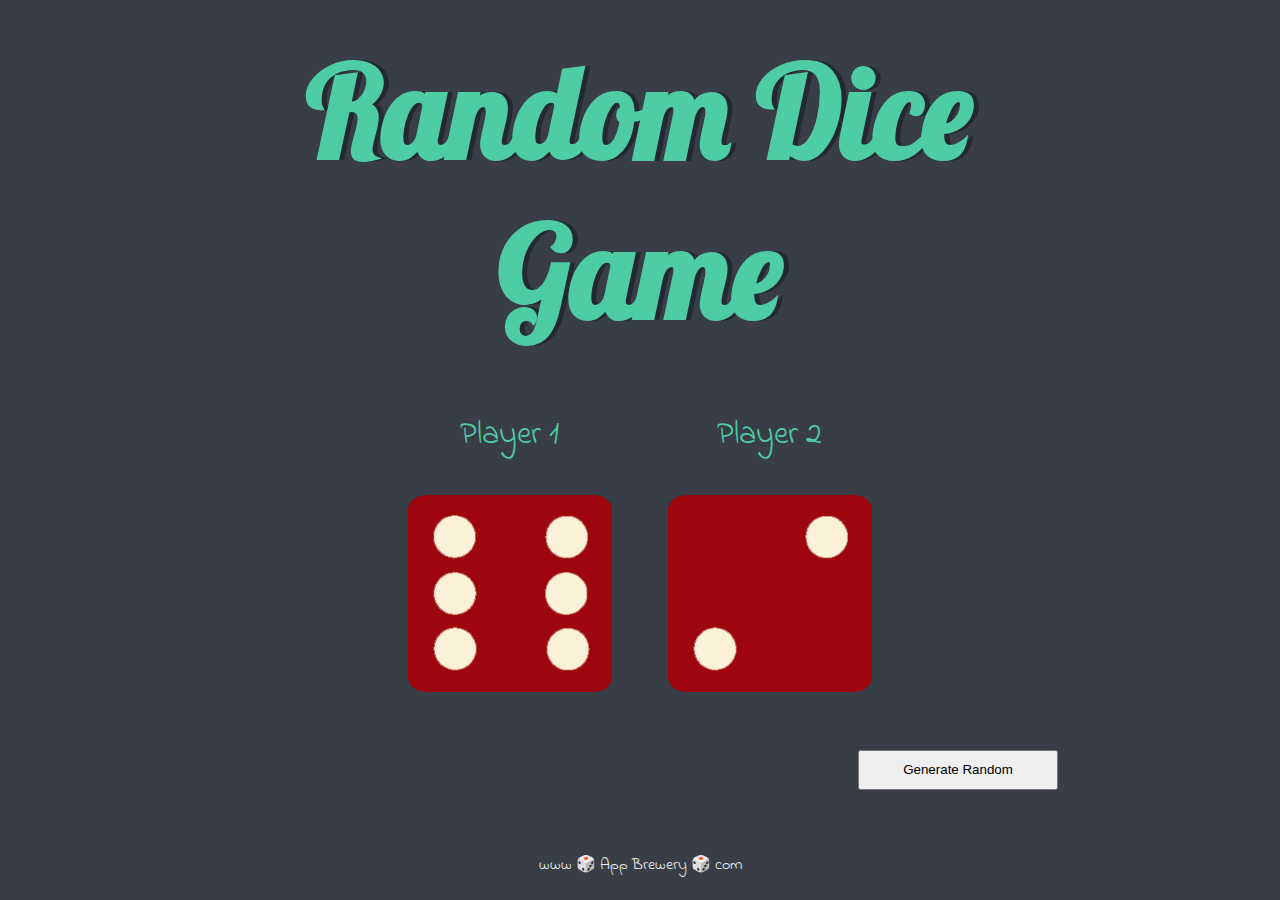
==== index.html @ e37b8f83 "test" ====
<!DOCTYPE html>
<html lang="en" dir="ltr">
  <head>
    <meta charset="utf-8">
    <title>Dicee</title>
    <link rel="stylesheet" href="styles.css">
    <link href="https://fonts.googleapis.com/css?family=Indie+Flower|Lobster" rel="stylesheet">

  </head>
  <body>

    <div class="container">
      <h1>Random Dice Game</h1>

      <div class="dice">
        <p>Player 1</p>
        <img class="img1" src="images/dice6.png">
      </div>

      <div class="dice">
        <p>Player 2</p>
        <img class="img2" src="images/dice6.png">
      </div>

    </div>
   
    <button class ="button" onclick="window.location.href='dicee.html'">Generate Random</button>
    

    <script src="index.js"></script>
  </body>

  <footer>
    www 🎲 App Brewery 🎲 com
  </footer>
</html>
---- styles.css ----
.container {
  width: 70%;
  margin: auto;
  text-align: center;
}

.dice {
  text-align: center;
  display: inline-block;

}

body {
  background-color: #393E46;
}

h1 {
  margin: 30px;
  font-family: 'Lobster', cursive;
  text-shadow: 5px 0 #232931;
  font-size: 8rem;
  color: #4ECCA3;
}

p {
  font-size: 2rem;
  color: #4ECCA3;
  font-family: 'Indie Flower', cursive;
}

img {
  width: 80%;
}


.button{
  margin-top: 50px;
  margin-left: 850px;
  width: 200px;
  height: 40px;
  text-align: center;
  

 
  
}

footer {
  margin-top: 5%;
  color: #EEEEEE;
  text-align: center;
  font-family: 'Indie Flower', cursive;

}
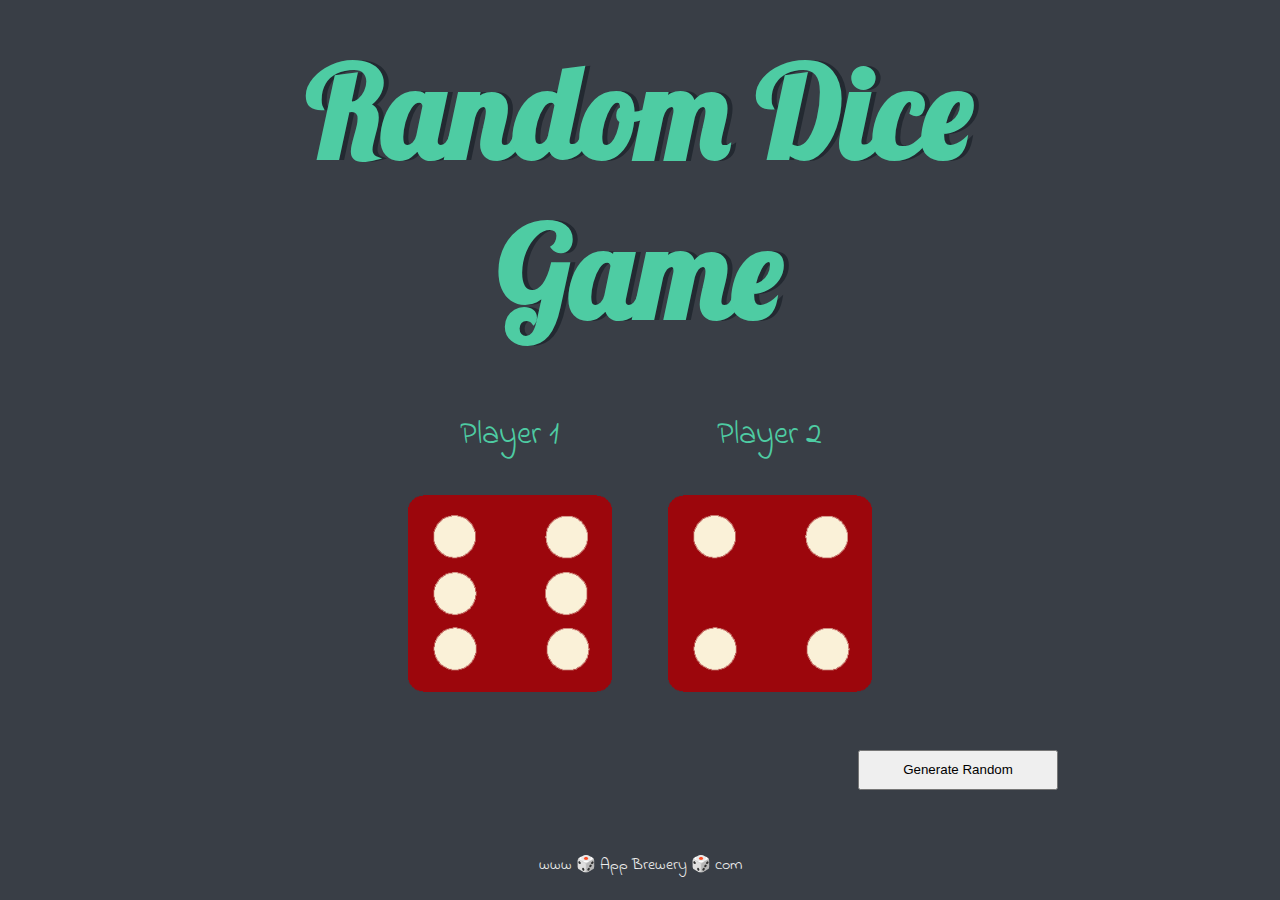
==== commit c00a105f: "index update" ====
--- a/index.html
+++ b/index.html
@@ -24,7 +24,7 @@
 
     </div>
    
-    <button class ="button" onclick="window.location.href='dicee.html'">Generate Random</button>
+    <button class ="button" onclick="window.location.href='index.html'">Generate Random</button>
     
 
     <script src="index.js"></script>
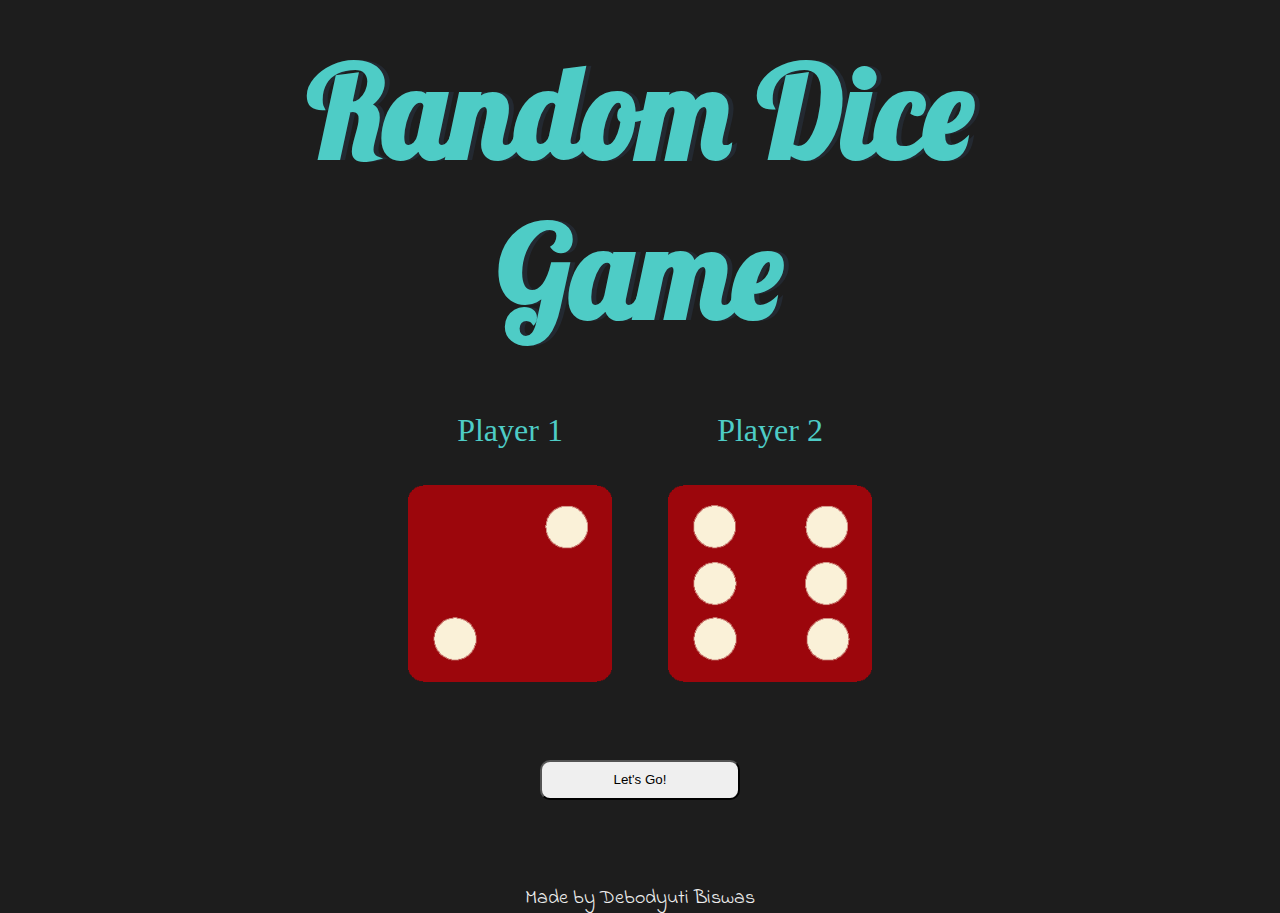
==== commit ab617e05: "Font and Button Updated" ====
--- a/index.html
+++ b/index.html
@@ -22,15 +22,18 @@
         <img class="img2" src="images/dice6.png">
       </div>
 
+
     </div>
-   
-    <button class ="button" onclick="window.location.href='index.html'">Generate Random</button>
+    <div id="container">
+      <button class ="button" onclick="window.location.href='index.html'">Let's Go!</button>
+    </div>
+    
     
 
     <script src="index.js"></script>
   </body>
 
   <footer>
-    www 🎲 App Brewery 🎲 com
+    Made by Debodyuti Biswas
   </footer>
 </html>
--- a/styles.css
+++ b/styles.css
@@ -1,3 +1,8 @@
+body{
+  margin: 0px;
+  padding: 0px;
+}
+
 .container {
   width: 70%;
   margin: auto;
@@ -11,7 +16,7 @@
 }
 
 body {
-  background-color: #393E46;
+  background-color: #1d1d1d;
 }
 
 h1 {
@@ -19,34 +24,36 @@
   font-family: 'Lobster', cursive;
   text-shadow: 5px 0 #232931;
   font-size: 8rem;
-  color: #4ECCA3;
+  color: #4eccc6;
 }
 
 p {
   font-size: 2rem;
-  color: #4ECCA3;
-  font-family: 'Indie Flower', cursive;
+  color: #4eccc6;
+  font-family: 'Montserrat';
 }
 
 img {
   width: 80%;
 }
 
+#container{
+  margin-top: 50px;
+  text-align: center;
+}
 
 .button{
-  margin-top: 50px;
-  margin-left: 850px;
+  margin: 20px;
   width: 200px;
   height: 40px;
-  text-align: center;
-  
+  padding: 10px;
 
- 
-  
+  border-radius: 10px;
 }
 
 footer {
   margin-top: 5%;
+  font-size: 20px;
   color: #EEEEEE;
   text-align: center;
   font-family: 'Indie Flower', cursive;
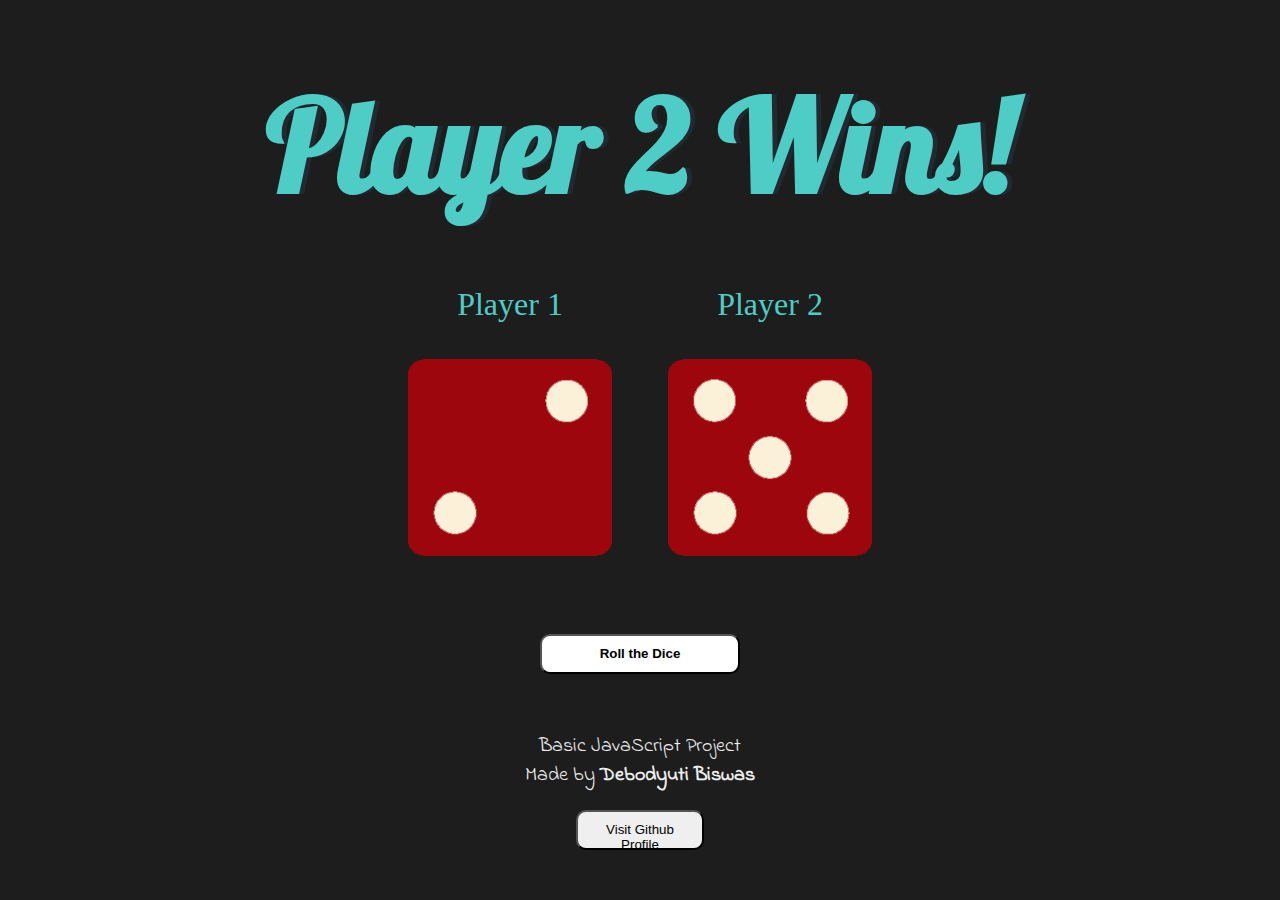
==== commit 145b1beb: "Github Linked" ====
--- a/index.html
+++ b/index.html
@@ -25,7 +25,7 @@
 
     </div>
     <div id="container">
-      <button class ="button" onclick="window.location.href='index.html'">Let's Go!</button>
+      <button class ="button" onclick="window.location.href='index.html'">Roll the Dice</button>
     </div>
     
     
@@ -34,6 +34,8 @@
   </body>
 
   <footer>
-    Made by Debodyuti Biswas
+    Basic JavaScript Project<br>
+    Made by <strong>Debodyuti Biswas</strong><br>
+    <button class ="github" onclick="window.location.href='https://github.com/debodyuti1'">Visit Github Profile</button>
   </footer>
 </html>
--- a/styles.css
+++ b/styles.css
@@ -7,6 +7,7 @@
   width: 70%;
   margin: auto;
   text-align: center;
+  margin-top: 5%;
 }
 
 .dice {
@@ -47,12 +48,24 @@
   width: 200px;
   height: 40px;
   padding: 10px;
+  background-color: #ffffff;
+  color: rgb(0, 0, 0);
+  border-radius: 10px;
+  font-family: sans-serif;
+  font-weight: bold;
+}
+
+.github{
+  margin: 20px;
+  width: 10%;
+  height: 40px;
+  padding: 10px;
 
   border-radius: 10px;
 }
 
 footer {
-  margin-top: 5%;
+  margin-top: 3%;
   font-size: 20px;
   color: #EEEEEE;
   text-align: center;
